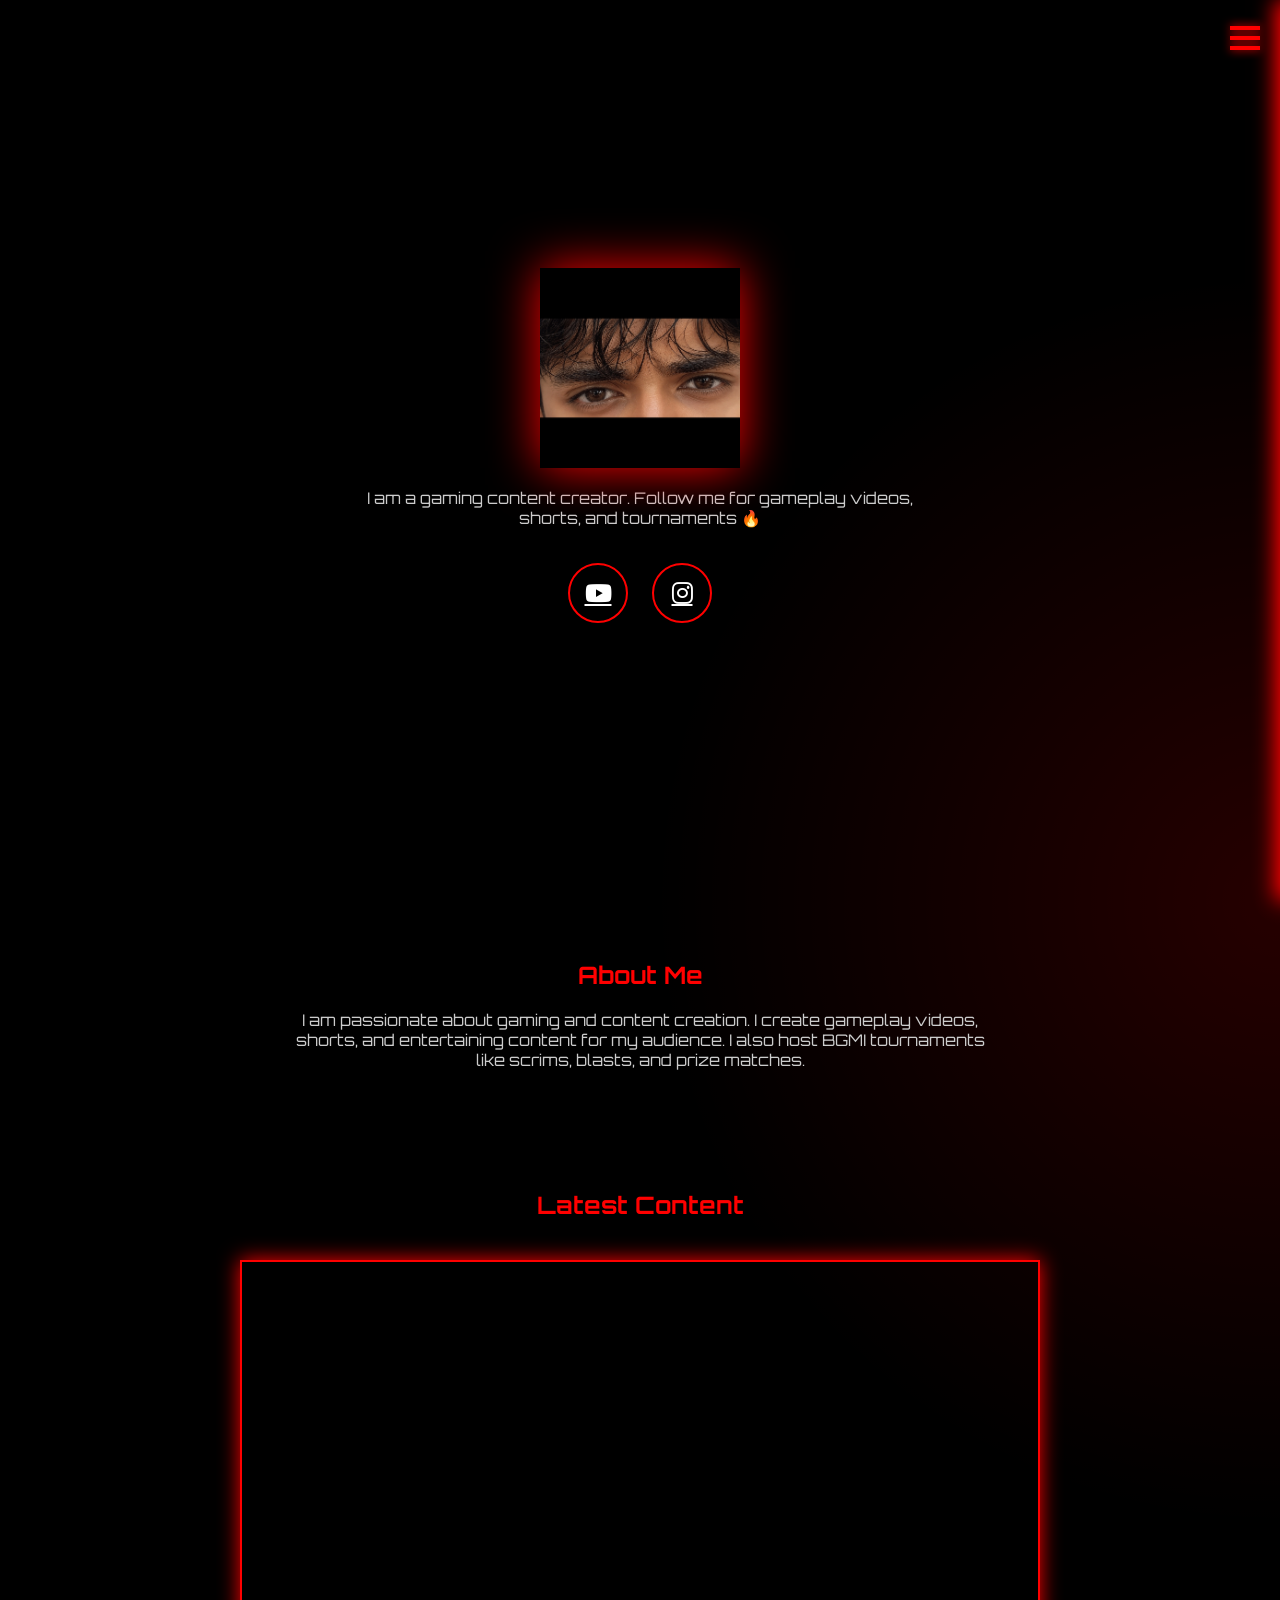
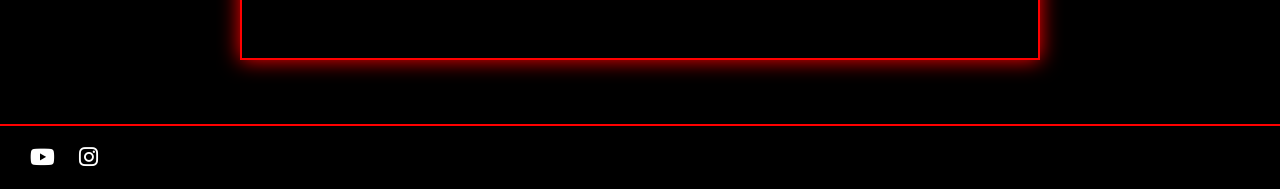
==== index.html @ f093c0de "Add files via upload" ====
<!DOCTYPE html>
<html lang="en">
<head>
<meta charset="UTF-8">
<meta name="viewport" content="width=device-width, initial-scale=1.0">
<title>GOD Yt</title>

<link href="https://fonts.googleapis.com/css2?family=Orbitron:wght@400;700&display=swap" rel="stylesheet">
<link rel="stylesheet" href="https://cdnjs.cloudflare.com/ajax/libs/font-awesome/6.5.0/css/all.min.css">

<style>
* {
    margin: 0;
    padding: 0;
    box-sizing: border-box;
    font-family: 'Orbitron', sans-serif;
}

body {
    background: black;
    color: white;
    overflow-x: hidden;
}

/* Animated background */
body::before {
    content: "";
    position: fixed;
    width: 200%;
    height: 200%;
    background: radial-gradient(circle, rgba(255,0,0,0.15), transparent 40%);
    animation: moveBg 10s linear infinite;
    z-index: -1;
}

@keyframes moveBg {
    0% { transform: translate(-10%, -10%); }
    50% { transform: translate(-20%, -15%); }
    100% { transform: translate(-10%, -10%); }
}

/* HAMBURGER */
.menu-btn {
    position: fixed;
    top: 20px;
    right: 20px;
    z-index: 1000;
    cursor: pointer;
}

.menu-btn span {
    display: block;
    width: 30px;
    height: 4px;
    background: red;
    margin: 6px 0;
    transition: 0.4s;
    box-shadow: 0 0 10px red;
}

.menu-btn.active span:nth-child(1) {
    transform: rotate(45deg) translate(5px, 5px);
}
.menu-btn.active span:nth-child(2) {
    opacity: 0;
}
.menu-btn.active span:nth-child(3) {
    transform: rotate(-45deg) translate(6px, -6px);
}

/* SIDE NAV */
.side-nav {
    position: fixed;
    top: 0;
    right: -250px;
    width: 250px;
    height: 100%;
    background: black;
    padding-top: 80px;
    transition: 0.4s;
    box-shadow: -5px 0 20px red;
    z-index: 999;
}

.side-nav.active {
    right: 0;
}

.side-nav a {
    display: block;
    padding: 15px;
    color: white;
    text-decoration: none;
    border-bottom: 1px solid #222;
}

.side-nav a:hover {
    background: red;
}

/* HERO */
.hero {
    height: 100vh;
    display: flex;
    flex-direction: column;
    justify-content: center;
    align-items: center;
    text-align: center;
}

.logo {
    width: 200px;
    margin-bottom: 20px;
    filter: drop-shadow(0 0 25px red);
    animation: float 3s ease-in-out infinite, glow 2s infinite alternate;
}

@keyframes float {
    50% { transform: translateY(-12px); }
}

@keyframes glow {
    from { filter: drop-shadow(0 0 10px red); }
    to { filter: drop-shadow(0 0 30px red); }
}

.hero p {
    color: #ccc;
    max-width: 600px;
}

/* SOCIAL */
.social {
    margin-top: 25px;
}

.icon-btn {
    display: inline-flex;
    width: 60px;
    height: 60px;
    border: 2px solid red;
    border-radius: 50%;
    align-items: center;
    justify-content: center;
    margin: 10px;
    color: white;
    font-size: 24px;
    transition: 0.3s;
}

.icon-btn:hover {
    background: red;
    transform: scale(1.1);
}

/* SECTIONS */
section {
    padding: 60px 20px;
    text-align: center;
    opacity: 0;
    transform: translateY(40px);
    transition: 0.8s;
}

section.show {
    opacity: 1;
    transform: translateY(0);
}

h2 {
    color: red;
    margin-bottom: 20px;
}

/* ABOUT */
.about p {
    max-width: 700px;
    margin: auto;
    color: #ccc;
}

/* VIDEOS */
iframe {
    width: 90%;
    max-width: 800px;
    height: 400px;
    margin-top: 20px;
    border: 2px solid red;
    box-shadow: 0 0 20px red;
}

/* FOOTER */
footer {
    background: #000;
    padding: 20px;
    border-top: 2px solid red;
}

footer i {
    margin: 0 10px;
    font-size: 22px;
}
</style>
</head>

<body>

<!-- MENU -->
<div class="menu-btn" id="menuBtn">
    <span></span>
    <span></span>
    <span></span>
</div>

<nav class="side-nav" id="sideNav">
    <a href="#">Home</a>
    <a href="#about">About</a>
    <a href="tournaments.html">Tournaments</a>
    <a href="#videos">Videos</a>
</nav>

<!-- HERO -->
<div class="hero">
    <img src="logo.jpg" class="logo" alt="Logo">

    <p>I am a gaming content creator. Follow me for gameplay videos, shorts, and tournaments 🔥</p>

    <div class="social">
        <a class="icon-btn" href="https://youtube.com/@rdngodyt?si=Uh4MbVxT6ECF4QM8" target="_blank">
            <i class="fab fa-youtube"></i>
        </a>

        <a class="icon-btn" href="https://www.instagram.com/godyt_is_livee?igsh=cmZtemRiNWl5NWNm" target="_blank">
            <i class="fab fa-instagram"></i>
        </a>
    </div>
</div>

<!-- ABOUT -->
<section class="about" id="about">
    <h2>About Me</h2>
    <p>
        I am passionate about gaming and content creation. I create gameplay videos,
        shorts, and entertaining content for my audience. I also host BGMI tournaments
        like scrims, blasts, and prize matches.
    </p>
</section>

<!-- VIDEOS -->
<section id="videos">
    <h2>Latest Content</h2>
    <iframe 
        src="https://www.youtube.com/embed?listType=user_uploads&list=rdngodyt"
        frameborder="0" 
        allowfullscreen>
    </iframe>
</section>

<!-- FOOTER -->
<footer>
    <i class="fab fa-youtube"></i>
    <i class="fab fa-instagram"></i>
</footer>

<script>
const menuBtn = document.getElementById("menuBtn");
const sideNav = document.getElementById("sideNav");

menuBtn.onclick = () => {
    menuBtn.classList.toggle("active");
    sideNav.classList.toggle("active");
};

// Close menu when clicking link
document.querySelectorAll(".side-nav a").forEach(link => {
    link.onclick = () => {
        sideNav.classList.remove("active");
        menuBtn.classList.remove("active");
    };
});

// Scroll animation
const sections = document.querySelectorAll("section");

window.addEventListener("scroll", () => {
    sections.forEach(sec => {
        if (sec.getBoundingClientRect().top < window.innerHeight - 100) {
            sec.classList.add("show");
        }
    });
});
</script>

</body>
</html>
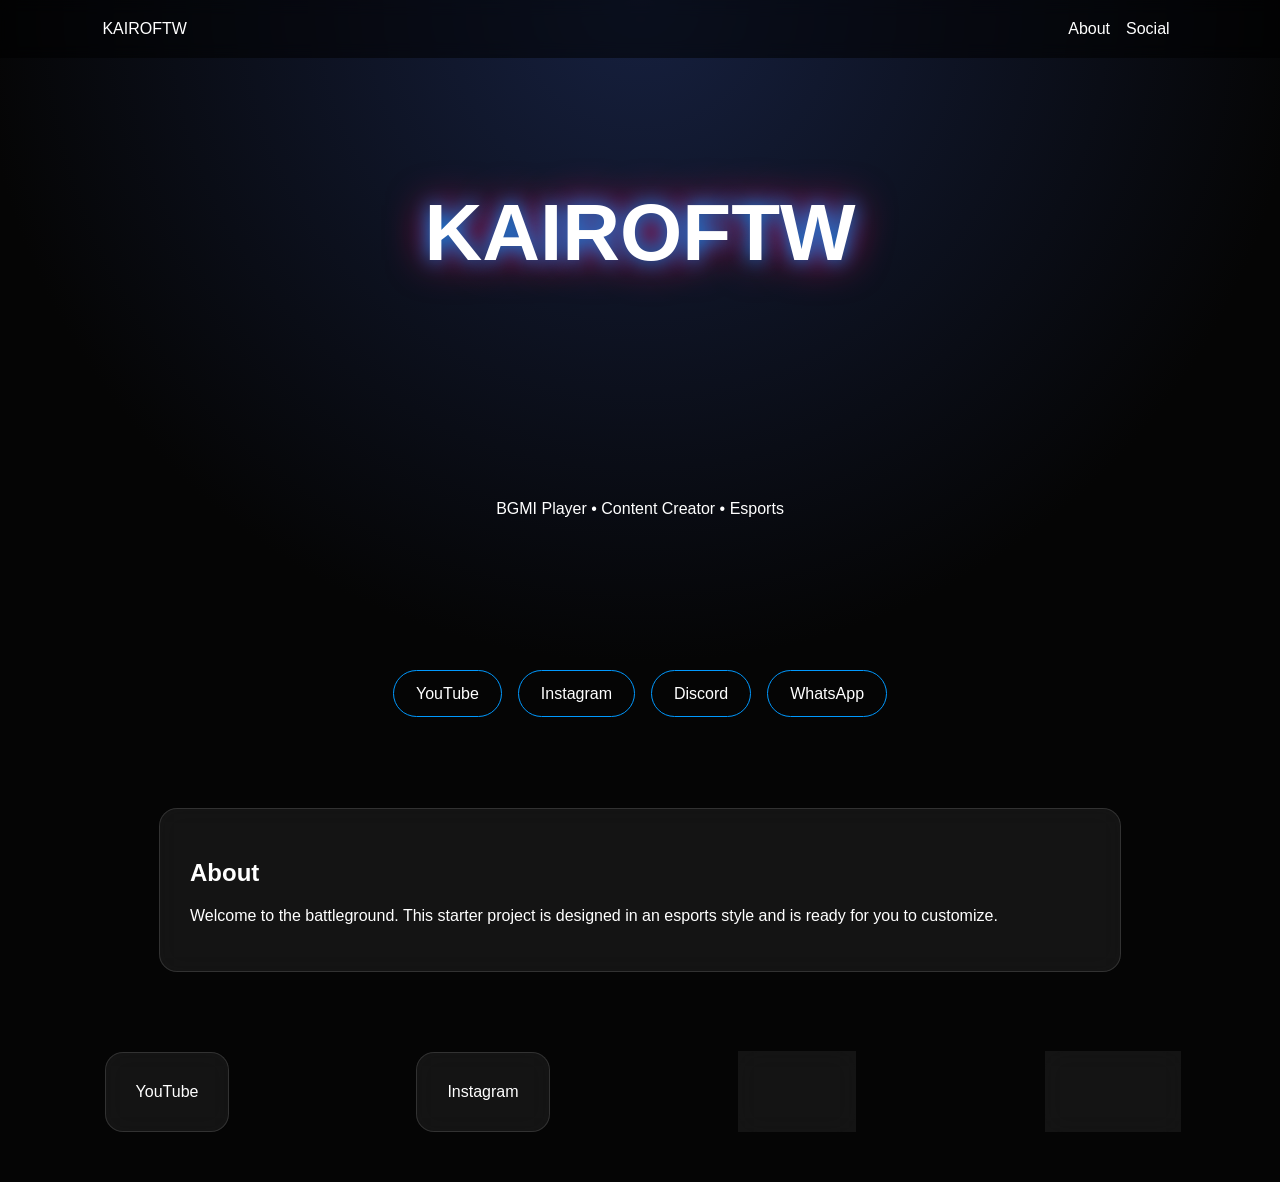
==== commit 2d10053d: "Update index.html" ====
--- a/index.html
+++ b/index.html
@@ -1,295 +1,14 @@
-<!DOCTYPE html>
-<html lang="en">
-<head>
-<meta charset="UTF-8">
-<meta name="viewport" content="width=device-width, initial-scale=1.0">
-<title>GOD Yt</title>
-
-<link href="https://fonts.googleapis.com/css2?family=Orbitron:wght@400;700&display=swap" rel="stylesheet">
-<link rel="stylesheet" href="https://cdnjs.cloudflare.com/ajax/libs/font-awesome/6.5.0/css/all.min.css">
-
-<style>
-* {
-    margin: 0;
-    padding: 0;
-    box-sizing: border-box;
-    font-family: 'Orbitron', sans-serif;
-}
-
-body {
-    background: black;
-    color: white;
-    overflow-x: hidden;
-}
-
-/* Animated background */
-body::before {
-    content: "";
-    position: fixed;
-    width: 200%;
-    height: 200%;
-    background: radial-gradient(circle, rgba(255,0,0,0.15), transparent 40%);
-    animation: moveBg 10s linear infinite;
-    z-index: -1;
-}
-
-@keyframes moveBg {
-    0% { transform: translate(-10%, -10%); }
-    50% { transform: translate(-20%, -15%); }
-    100% { transform: translate(-10%, -10%); }
-}
-
-/* HAMBURGER */
-.menu-btn {
-    position: fixed;
-    top: 20px;
-    right: 20px;
-    z-index: 1000;
-    cursor: pointer;
-}
-
-.menu-btn span {
-    display: block;
-    width: 30px;
-    height: 4px;
-    background: red;
-    margin: 6px 0;
-    transition: 0.4s;
-    box-shadow: 0 0 10px red;
-}
-
-.menu-btn.active span:nth-child(1) {
-    transform: rotate(45deg) translate(5px, 5px);
-}
-.menu-btn.active span:nth-child(2) {
-    opacity: 0;
-}
-.menu-btn.active span:nth-child(3) {
-    transform: rotate(-45deg) translate(6px, -6px);
-}
-
-/* SIDE NAV */
-.side-nav {
-    position: fixed;
-    top: 0;
-    right: -250px;
-    width: 250px;
-    height: 100%;
-    background: black;
-    padding-top: 80px;
-    transition: 0.4s;
-    box-shadow: -5px 0 20px red;
-    z-index: 999;
-}
-
-.side-nav.active {
-    right: 0;
-}
-
-.side-nav a {
-    display: block;
-    padding: 15px;
-    color: white;
-    text-decoration: none;
-    border-bottom: 1px solid #222;
-}
-
-.side-nav a:hover {
-    background: red;
-}
-
-/* HERO */
-.hero {
-    height: 100vh;
-    display: flex;
-    flex-direction: column;
-    justify-content: center;
-    align-items: center;
-    text-align: center;
-}
-
-.logo {
-    width: 200px;
-    margin-bottom: 20px;
-    filter: drop-shadow(0 0 25px red);
-    animation: float 3s ease-in-out infinite, glow 2s infinite alternate;
-}
-
-@keyframes float {
-    50% { transform: translateY(-12px); }
-}
-
-@keyframes glow {
-    from { filter: drop-shadow(0 0 10px red); }
-    to { filter: drop-shadow(0 0 30px red); }
-}
-
-.hero p {
-    color: #ccc;
-    max-width: 600px;
-}
-
-/* SOCIAL */
-.social {
-    margin-top: 25px;
-}
-
-.icon-btn {
-    display: inline-flex;
-    width: 60px;
-    height: 60px;
-    border: 2px solid red;
-    border-radius: 50%;
-    align-items: center;
-    justify-content: center;
-    margin: 10px;
-    color: white;
-    font-size: 24px;
-    transition: 0.3s;
-}
-
-.icon-btn:hover {
-    background: red;
-    transform: scale(1.1);
-}
-
-/* SECTIONS */
-section {
-    padding: 60px 20px;
-    text-align: center;
-    opacity: 0;
-    transform: translateY(40px);
-    transition: 0.8s;
-}
-
-section.show {
-    opacity: 1;
-    transform: translateY(0);
-}
-
-h2 {
-    color: red;
-    margin-bottom: 20px;
-}
-
-/* ABOUT */
-.about p {
-    max-width: 700px;
-    margin: auto;
-    color: #ccc;
-}
-
-/* VIDEOS */
-iframe {
-    width: 90%;
-    max-width: 800px;
-    height: 400px;
-    margin-top: 20px;
-    border: 2px solid red;
-    box-shadow: 0 0 20px red;
-}
-
-/* FOOTER */
-footer {
-    background: #000;
-    padding: 20px;
-    border-top: 2px solid red;
-}
-
-footer i {
-    margin: 0 10px;
-    font-size: 22px;
-}
-</style>
-</head>
-
+<!DOCTYPE html><html><head><meta charset='utf-8'><meta name='viewport' content='width=device-width,initial-scale=1'>
+<title>KairoFTW Esports</title><link rel='stylesheet' href='style.css'></head>
 <body>
-
-<!-- MENU -->
-<div class="menu-btn" id="menuBtn">
-    <span></span>
-    <span></span>
-    <span></span>
-</div>
-
-<nav class="side-nav" id="sideNav">
-    <a href="#">Home</a>
-    <a href="#about">About</a>
-    <a href="tournaments.html">Tournaments</a>
-    <a href="#videos">Videos</a>
-</nav>
-
-<!-- HERO -->
-<div class="hero">
-    <img src="logo.jpg" class="logo" alt="Logo">
-
-    <p>I am a gaming content creator. Follow me for gameplay videos, shorts, and tournaments 🔥</p>
-
-    <div class="social">
-        <a class="icon-btn" href="https://youtube.com/@rdngodyt?si=Uh4MbVxT6ECF4QM8" target="_blank">
-            <i class="fab fa-youtube"></i>
-        </a>
-
-        <a class="icon-btn" href="https://www.instagram.com/godyt_is_livee?igsh=cmZtemRiNWl5NWNm" target="_blank">
-            <i class="fab fa-instagram"></i>
-        </a>
-    </div>
-</div>
-
-<!-- ABOUT -->
-<section class="about" id="about">
-    <h2>About Me</h2>
-    <p>
-        I am passionate about gaming and content creation. I create gameplay videos,
-        shorts, and entertaining content for my audience. I also host BGMI tournaments
-        like scrims, blasts, and prize matches.
-    </p>
+<div class='bg'></div>
+<nav><div class='logo'>KAIROFTW</div><div><a href='#about'>About</a><a href='#social'>Social</a></div></nav>
+<header class='hero'>
+<h1>KAIROFTW</h1><p>BGMI Player • Content Creator • Esports</p>
+<div class='buttons'><a>YouTube</a><a>Instagram</a><a>Discord</a><a>WhatsApp</a></div>
+</header>
+<section id='about' class='card'><h2>About</h2><p>Welcome to the battleground. This starter project is designed in an esports style and is ready for you to customize.</p></section>
+<section id='social' class='grid'>
+<div class='card'>YouTube</div><div class='card'>Instagram</div><div class='card'>Discord</div><div class='card'>WhatsApp</div>
 </section>
-
-<!-- VIDEOS -->
-<section id="videos">
-    <h2>Latest Content</h2>
-    <iframe 
-        src="https://www.youtube.com/embed?listType=user_uploads&list=rdngodyt"
-        frameborder="0" 
-        allowfullscreen>
-    </iframe>
-</section>
-
-<!-- FOOTER -->
-<footer>
-    <i class="fab fa-youtube"></i>
-    <i class="fab fa-instagram"></i>
-</footer>
-
-<script>
-const menuBtn = document.getElementById("menuBtn");
-const sideNav = document.getElementById("sideNav");
-
-menuBtn.onclick = () => {
-    menuBtn.classList.toggle("active");
-    sideNav.classList.toggle("active");
-};
-
-// Close menu when clicking link
-document.querySelectorAll(".side-nav a").forEach(link => {
-    link.onclick = () => {
-        sideNav.classList.remove("active");
-        menuBtn.classList.remove("active");
-    };
-});
-
-// Scroll animation
-const sections = document.querySelectorAll("section");
-
-window.addEventListener("scroll", () => {
-    sections.forEach(sec => {
-        if (sec.getBoundingClientRect().top < window.innerHeight - 100) {
-            sec.classList.add("show");
-        }
-    });
-});
-</script>
-
-</body>
-</html>
+<script src='script.js'></script></body></html>
--- a/style.css
+++ b/style.css
@@ -0,0 +1,9 @@
+body{margin:0;font-family:Arial;background:#050505;color:#fff}
+.bg{position:fixed;inset:0;background:radial-gradient(circle at top,#16203f,#050505 60%);z-index:-1}
+nav{display:flex;justify-content:space-between;padding:20px 8%;background:#0008;backdrop-filter:blur(8px)}
+a{color:#fff;text-decoration:none;margin:0 8px}
+.hero{height:80vh;display:grid;place-items:center;text-align:center}
+h1{font-size:5rem;text-shadow:0 0 20px #09f,0 0 40px #f06}
+.buttons a{padding:14px 22px;border:1px solid #09f;border-radius:40px}
+.card{margin:30px auto;max-width:900px;background:#ffffff10;padding:30px;border:1px solid #ffffff20;border-radius:18px;backdrop-filter:blur(12px)}
+.grid{display:grid;grid-template-columns:repeat(auto-fit,minmax(180px,1fr));gap:20px;padding:20px}
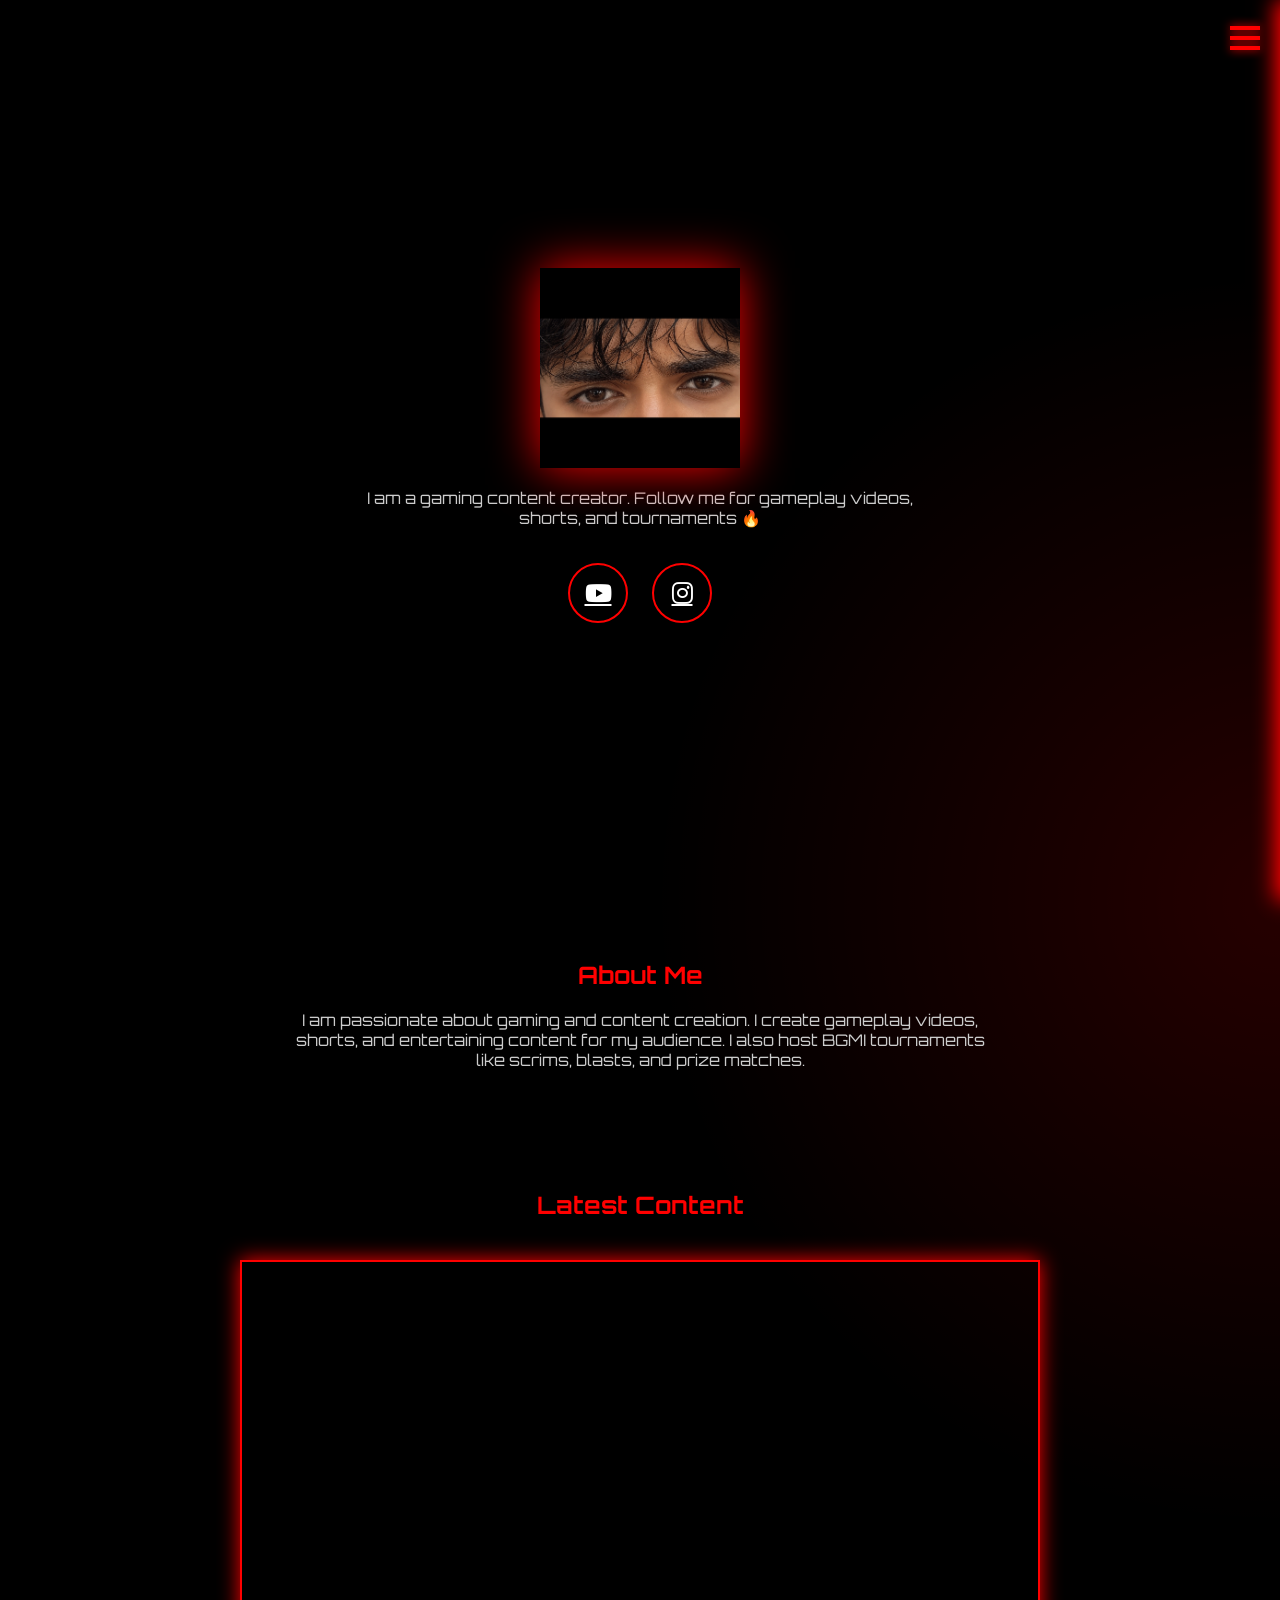
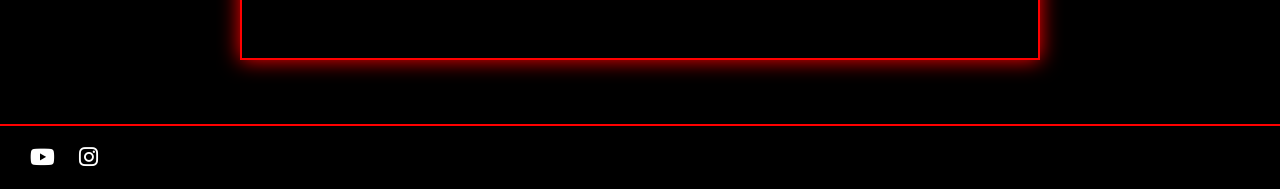
==== commit 30b33a1e: "Update index.html" ====
--- a/index.html
+++ b/index.html
@@ -1,14 +1,295 @@
-<!DOCTYPE html><html><head><meta charset='utf-8'><meta name='viewport' content='width=device-width,initial-scale=1'>
-<title>KairoFTW Esports</title><link rel='stylesheet' href='style.css'></head>
+<!DOCTYPE html>
+<html lang="en">
+<head>
+<meta charset="UTF-8">
+<meta name="viewport" content="width=device-width, initial-scale=1.0">
+<title>GOD Yt</title>
+
+<link href="https://fonts.googleapis.com/css2?family=Orbitron:wght@400;700&display=swap" rel="stylesheet">
+<link rel="stylesheet" href="https://cdnjs.cloudflare.com/ajax/libs/font-awesome/6.5.0/css/all.min.css">
+
+<style>
+* {
+    margin: 0;
+    padding: 0;
+    box-sizing: border-box;
+    font-family: 'Orbitron', sans-serif;
+}
+
+body {
+    background: black;
+    color: white;
+    overflow-x: hidden;
+}
+
+/* Animated background */
+body::before {
+    content: "";
+    position: fixed;
+    width: 200%;
+    height: 200%;
+    background: radial-gradient(circle, rgba(255,0,0,0.15), transparent 40%);
+    animation: moveBg 10s linear infinite;
+    z-index: -1;
+}
+
+@keyframes moveBg {
+    0% { transform: translate(-10%, -10%); }
+    50% { transform: translate(-20%, -15%); }
+    100% { transform: translate(-10%, -10%); }
+}
+
+/* HAMBURGER */
+.menu-btn {
+    position: fixed;
+    top: 20px;
+    right: 20px;
+    z-index: 1000;
+    cursor: pointer;
+}
+
+.menu-btn span {
+    display: block;
+    width: 30px;
+    height: 4px;
+    background: red;
+    margin: 6px 0;
+    transition: 0.4s;
+    box-shadow: 0 0 10px red;
+}
+
+.menu-btn.active span:nth-child(1) {
+    transform: rotate(45deg) translate(5px, 5px);
+}
+.menu-btn.active span:nth-child(2) {
+    opacity: 0;
+}
+.menu-btn.active span:nth-child(3) {
+    transform: rotate(-45deg) translate(6px, -6px);
+}
+
+/* SIDE NAV */
+.side-nav {
+    position: fixed;
+    top: 0;
+    right: -250px;
+    width: 250px;
+    height: 100%;
+    background: black;
+    padding-top: 80px;
+    transition: 0.4s;
+    box-shadow: -5px 0 20px red;
+    z-index: 999;
+}
+
+.side-nav.active {
+    right: 0;
+}
+
+.side-nav a {
+    display: block;
+    padding: 15px;
+    color: white;
+    text-decoration: none;
+    border-bottom: 1px solid #222;
+}
+
+.side-nav a:hover {
+    background: red;
+}
+
+/* HERO */
+.hero {
+    height: 100vh;
+    display: flex;
+    flex-direction: column;
+    justify-content: center;
+    align-items: center;
+    text-align: center;
+}
+
+.logo {
+    width: 200px;
+    margin-bottom: 20px;
+    filter: drop-shadow(0 0 25px red);
+    animation: float 3s ease-in-out infinite, glow 2s infinite alternate;
+}
+
+@keyframes float {
+    50% { transform: translateY(-12px); }
+}
+
+@keyframes glow {
+    from { filter: drop-shadow(0 0 10px red); }
+    to { filter: drop-shadow(0 0 30px red); }
+}
+
+.hero p {
+    color: #ccc;
+    max-width: 600px;
+}
+
+/* SOCIAL */
+.social {
+    margin-top: 25px;
+}
+
+.icon-btn {
+    display: inline-flex;
+    width: 60px;
+    height: 60px;
+    border: 2px solid red;
+    border-radius: 50%;
+    align-items: center;
+    justify-content: center;
+    margin: 10px;
+    color: white;
+    font-size: 24px;
+    transition: 0.3s;
+}
+
+.icon-btn:hover {
+    background: red;
+    transform: scale(1.1);
+}
+
+/* SECTIONS */
+section {
+    padding: 60px 20px;
+    text-align: center;
+    opacity: 0;
+    transform: translateY(40px);
+    transition: 0.8s;
+}
+
+section.show {
+    opacity: 1;
+    transform: translateY(0);
+}
+
+h2 {
+    color: red;
+    margin-bottom: 20px;
+}
+
+/* ABOUT */
+.about p {
+    max-width: 700px;
+    margin: auto;
+    color: #ccc;
+}
+
+/* VIDEOS */
+iframe {
+    width: 90%;
+    max-width: 800px;
+    height: 400px;
+    margin-top: 20px;
+    border: 2px solid red;
+    box-shadow: 0 0 20px red;
+}
+
+/* FOOTER */
+footer {
+    background: #000;
+    padding: 20px;
+    border-top: 2px solid red;
+}
+
+footer i {
+    margin: 0 10px;
+    font-size: 22px;
+}
+</style>
+</head>
+
 <body>
-<div class='bg'></div>
-<nav><div class='logo'>KAIROFTW</div><div><a href='#about'>About</a><a href='#social'>Social</a></div></nav>
-<header class='hero'>
-<h1>KAIROFTW</h1><p>BGMI Player • Content Creator • Esports</p>
-<div class='buttons'><a>YouTube</a><a>Instagram</a><a>Discord</a><a>WhatsApp</a></div>
-</header>
-<section id='about' class='card'><h2>About</h2><p>Welcome to the battleground. This starter project is designed in an esports style and is ready for you to customize.</p></section>
-<section id='social' class='grid'>
-<div class='card'>YouTube</div><div class='card'>Instagram</div><div class='card'>Discord</div><div class='card'>WhatsApp</div>
+
+<!-- MENU -->
+<div class="menu-btn" id="menuBtn">
+    <span></span>
+    <span></span>
+    <span></span>
+</div>
+
+<nav class="side-nav" id="sideNav">
+    <a href="#">Home</a>
+    <a href="#about">About</a>
+    <a href="tournaments.html">Tournaments</a>
+    <a href="#videos">Videos</a>
+</nav>
+
+<!-- HERO -->
+<div class="hero">
+    <img src="logo.jpg" class="logo" alt="Logo">
+
+    <p>I am a gaming content creator. Follow me for gameplay videos, shorts, and tournaments 🔥</p>
+
+    <div class="social">
+        <a class="icon-btn" href="https://youtube.com/@rdngodyt?si=Uh4MbVxT6ECF4QM8" target="_blank">
+            <i class="fab fa-youtube"></i>
+        </a>
+
+        <a class="icon-btn" href="https://www.instagram.com/godyt_is_livee?igsh=cmZtemRiNWl5NWNm" target="_blank">
+            <i class="fab fa-instagram"></i>
+        </a>
+    </div>
+</div>
+
+<!-- ABOUT -->
+<section class="about" id="about">
+    <h2>About Me</h2>
+    <p>
+        I am passionate about gaming and content creation. I create gameplay videos,
+        shorts, and entertaining content for my audience. I also host BGMI tournaments
+        like scrims, blasts, and prize matches.
+    </p>
 </section>
-<script src='script.js'></script></body></html>
+
+<!-- VIDEOS -->
+<section id="videos">
+    <h2>Latest Content</h2>
+    <iframe 
+        src="https://www.youtube.com/embed?listType=user_uploads&list=rdngodyt"
+        frameborder="0" 
+        allowfullscreen>
+    </iframe>
+</section>
+
+<!-- FOOTER -->
+<footer>
+    <i class="fab fa-youtube"></i>
+    <i class="fab fa-instagram"></i>
+</footer>
+
+<script>
+const menuBtn = document.getElementById("menuBtn");
+const sideNav = document.getElementById("sideNav");
+
+menuBtn.onclick = () => {
+    menuBtn.classList.toggle("active");
+    sideNav.classList.toggle("active");
+};
+
+// Close menu when clicking link
+document.querySelectorAll(".side-nav a").forEach(link => {
+    link.onclick = () => {
+        sideNav.classList.remove("active");
+        menuBtn.classList.remove("active");
+    };
+});
+
+// Scroll animation
+const sections = document.querySelectorAll("section");
+
+window.addEventListener("scroll", () => {
+    sections.forEach(sec => {
+        if (sec.getBoundingClientRect().top < window.innerHeight - 100) {
+            sec.classList.add("show");
+        }
+    });
+});
+</script>
+
+</body>
+</html>
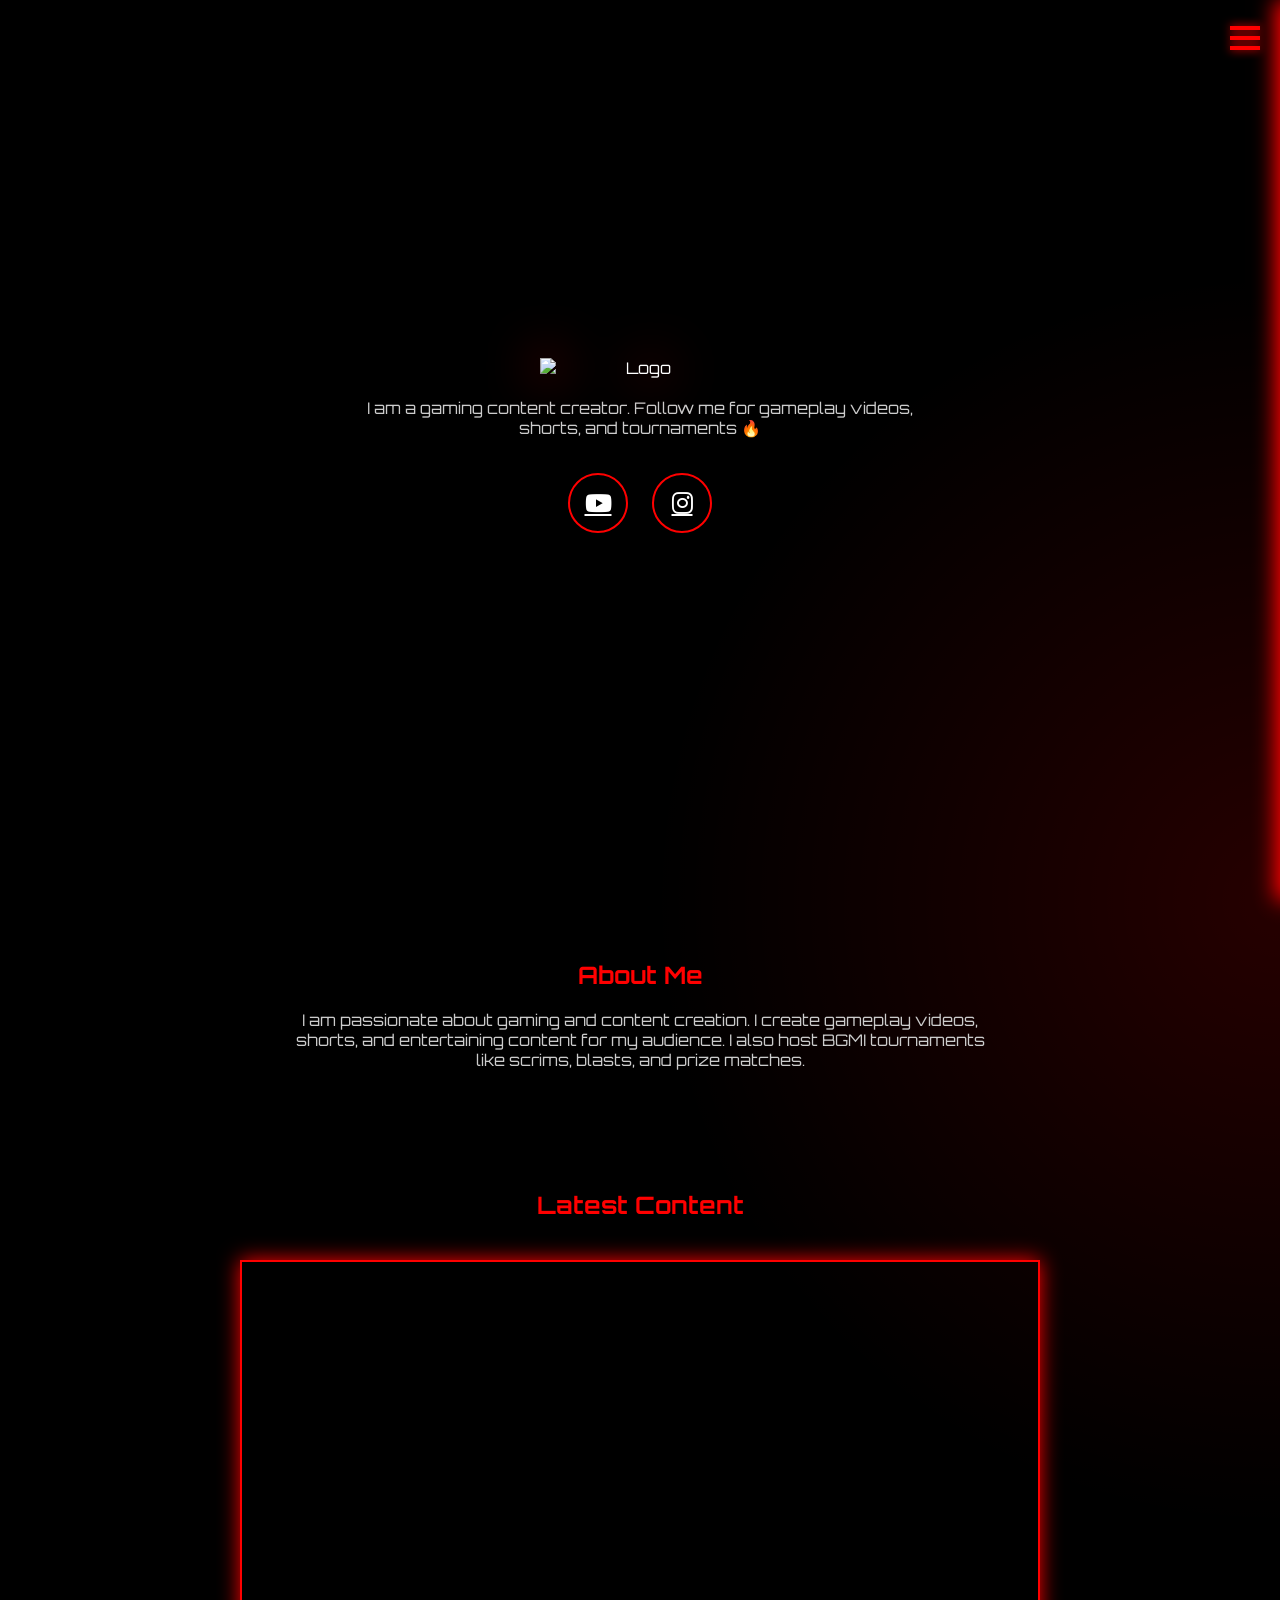
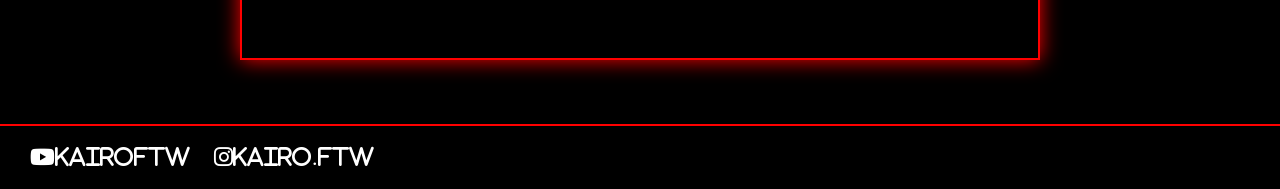
==== commit cb659a30: "Update index.html" ====
--- a/index.html
+++ b/index.html
@@ -226,7 +226,7 @@
     <p>I am a gaming content creator. Follow me for gameplay videos, shorts, and tournaments 🔥</p>
 
     <div class="social">
-        <a class="icon-btn" href="https://youtube.com/@rdngodyt?si=Uh4MbVxT6ECF4QM8" target="_blank">
+        <a class="icon-btn" href="https://youtube.com/@kairoftw?si=6zq3mDofHkR5V3KF" target="_blank">
             <i class="fab fa-youtube"></i>
         </a>
 
@@ -258,8 +258,8 @@
 
 <!-- FOOTER -->
 <footer>
-    <i class="fab fa-youtube"></i>
-    <i class="fab fa-instagram"></i>
+    <i class="fab fa-youtube">KairoFTW</i>
+    <i class="fab fa-instagram">kairo.ftw</i>
 </footer>
 
 <script>
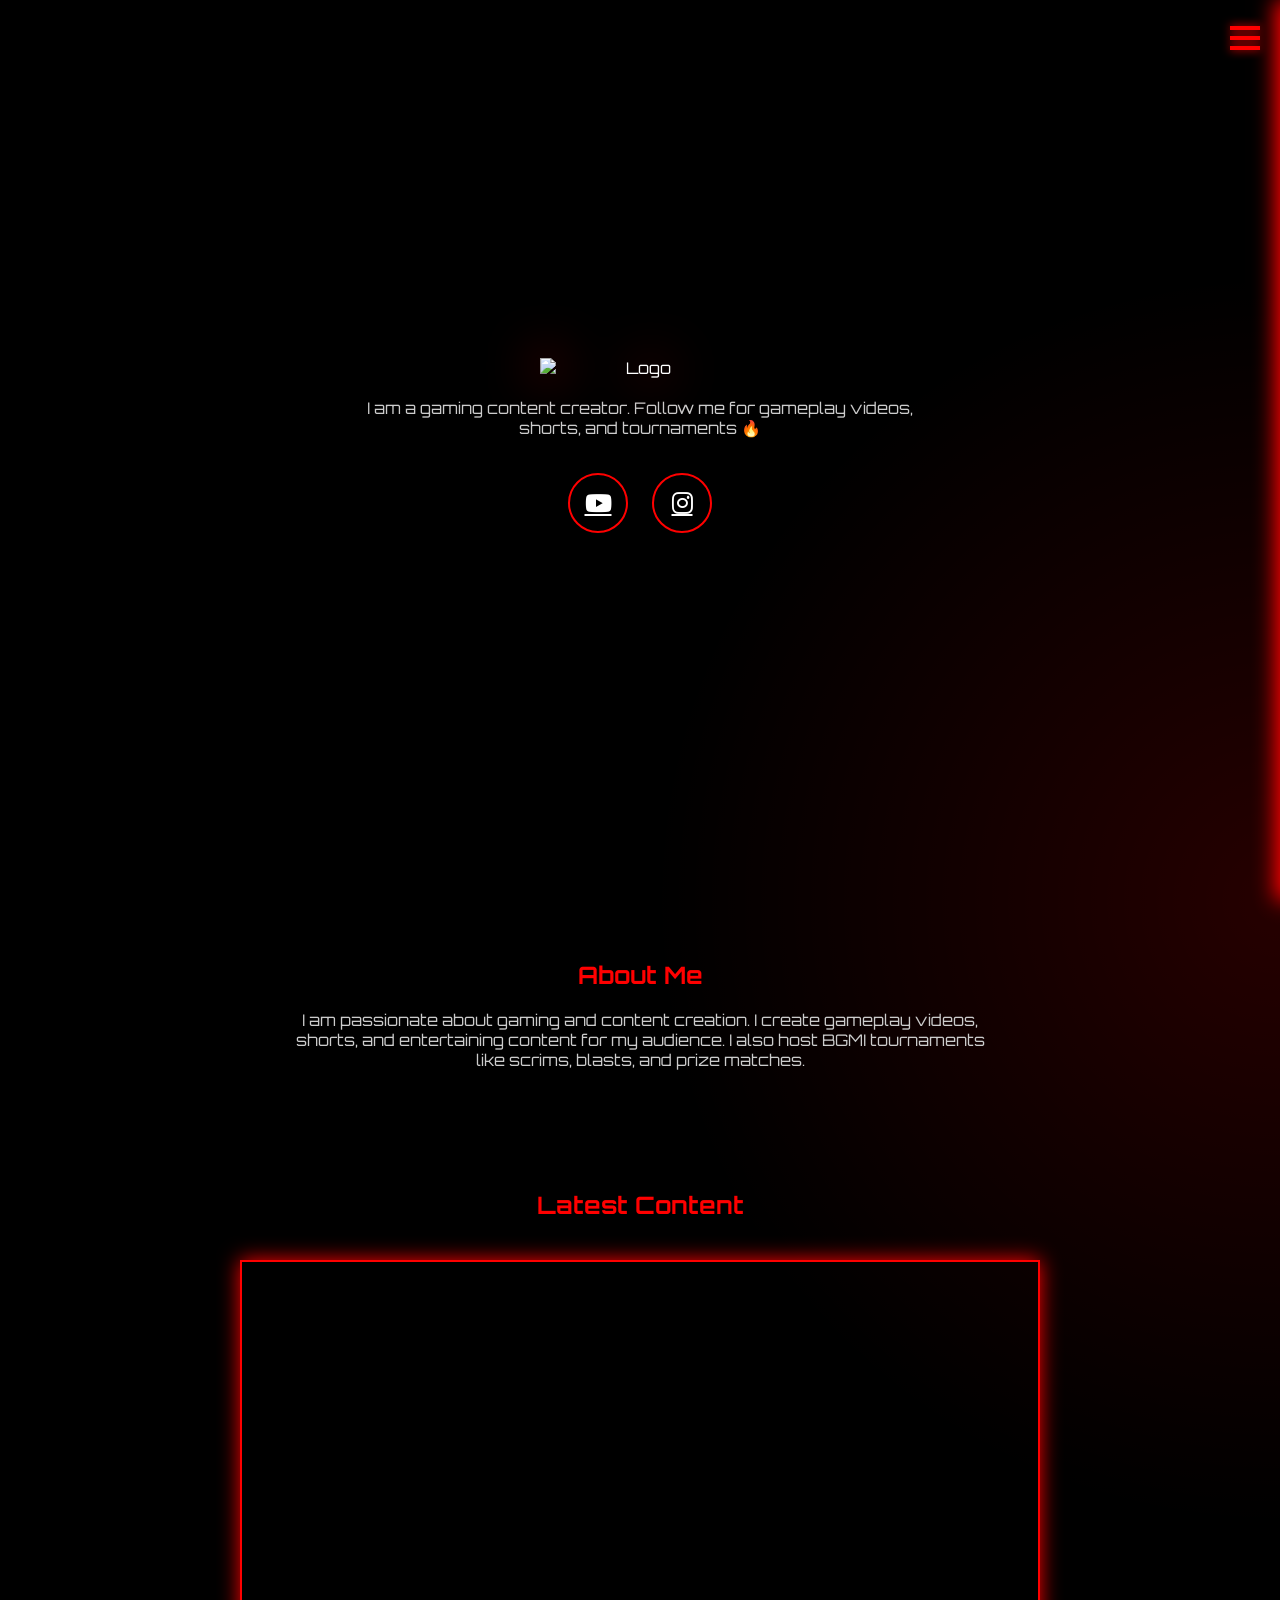
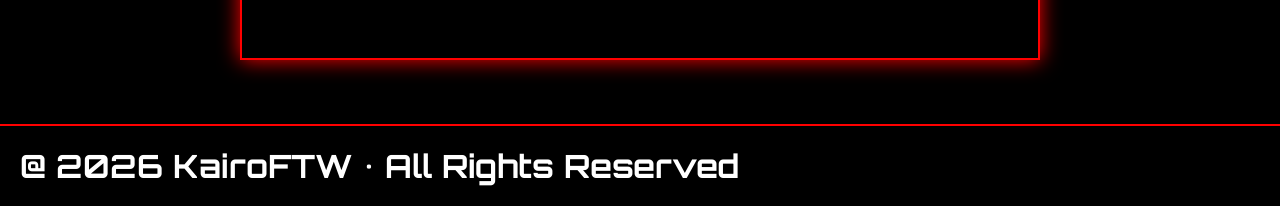
==== commit 343a26ca: "Update index.html" ====
--- a/index.html
+++ b/index.html
@@ -258,8 +258,7 @@
 
 <!-- FOOTER -->
 <footer>
-    <i class="fab fa-youtube">KairoFTW</i>
-    <i class="fab fa-instagram">kairo.ftw</i>
+    <h1>@ 2026 KairoFTW • All Rights Reserved </h1>
 </footer>
 
 <script>
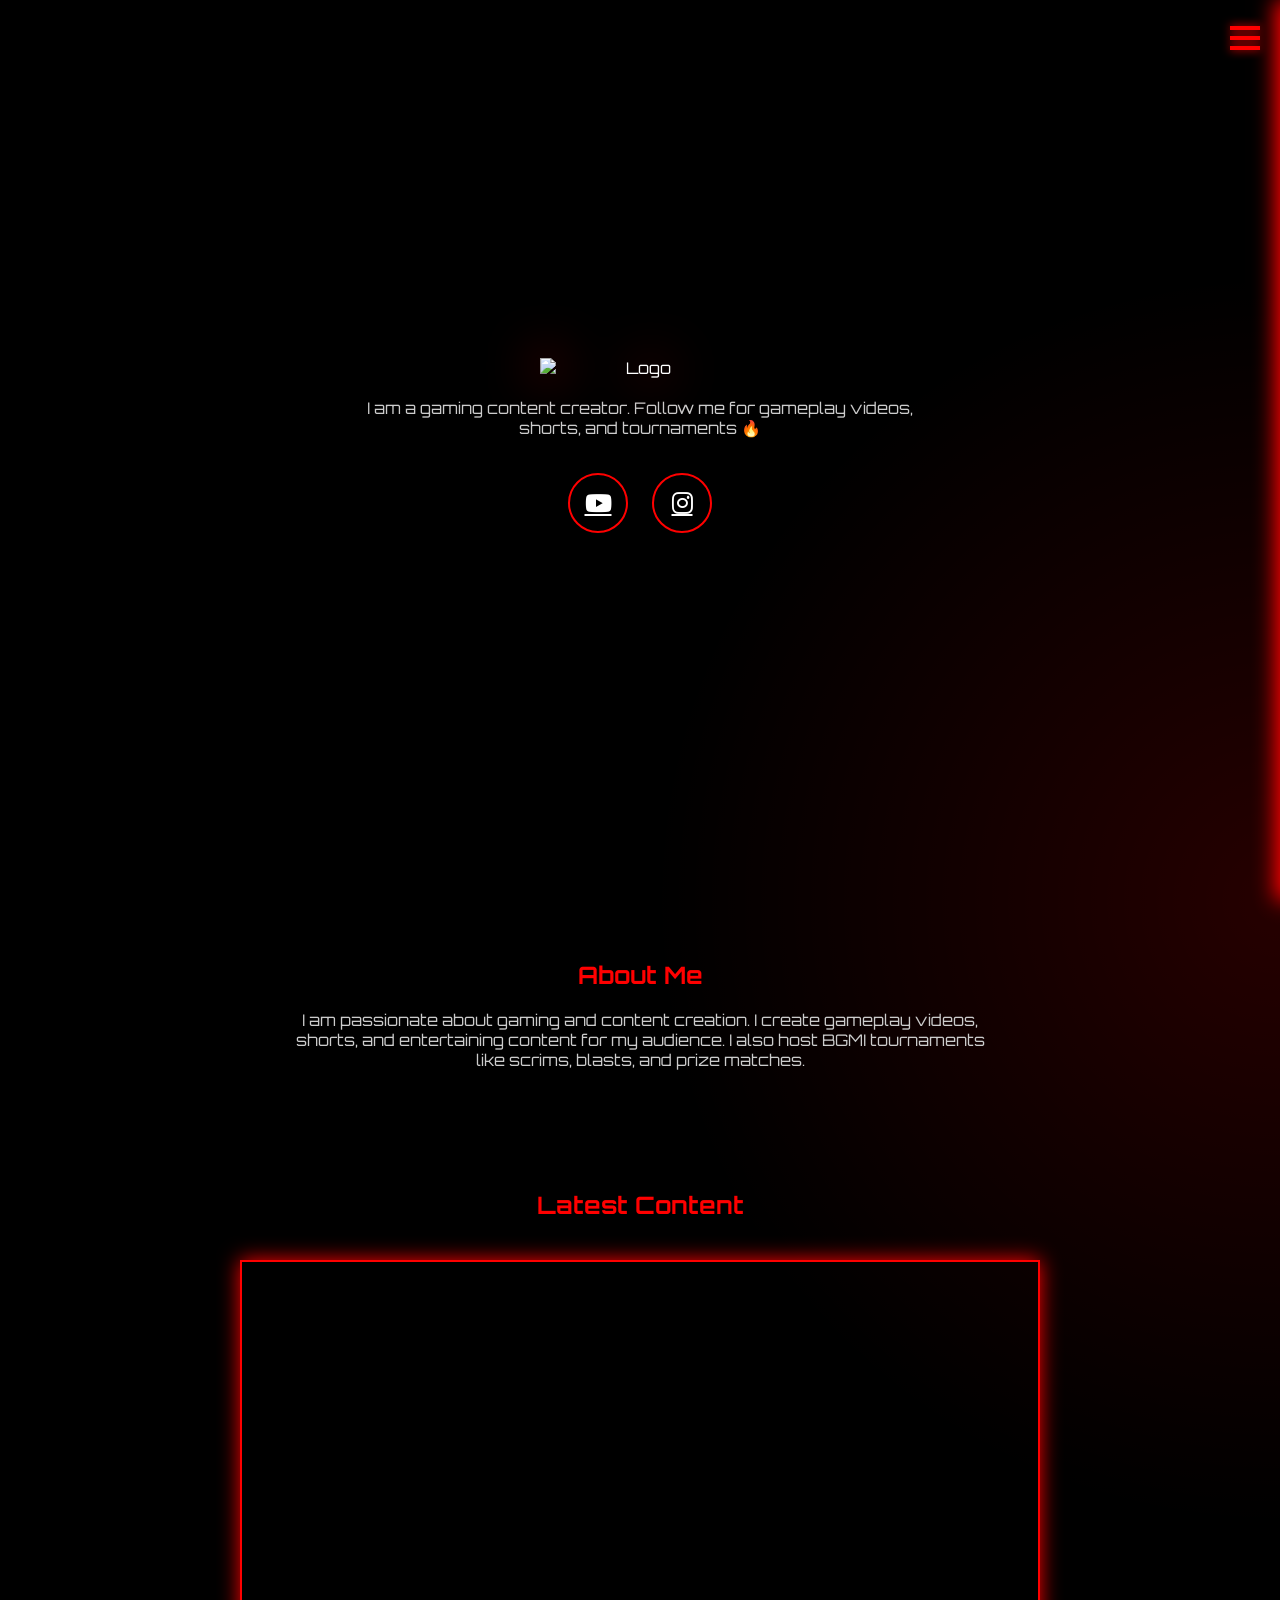
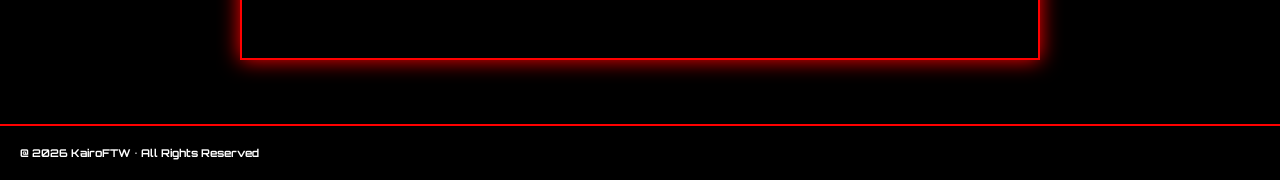
==== commit fb807711: "Update index.html" ====
--- a/index.html
+++ b/index.html
@@ -258,7 +258,7 @@
 
 <!-- FOOTER -->
 <footer>
-    <h1>@ 2026 KairoFTW • All Rights Reserved </h1>
+    <h6>@ 2026 KairoFTW • All Rights Reserved </h6>
 </footer>
 
 <script>
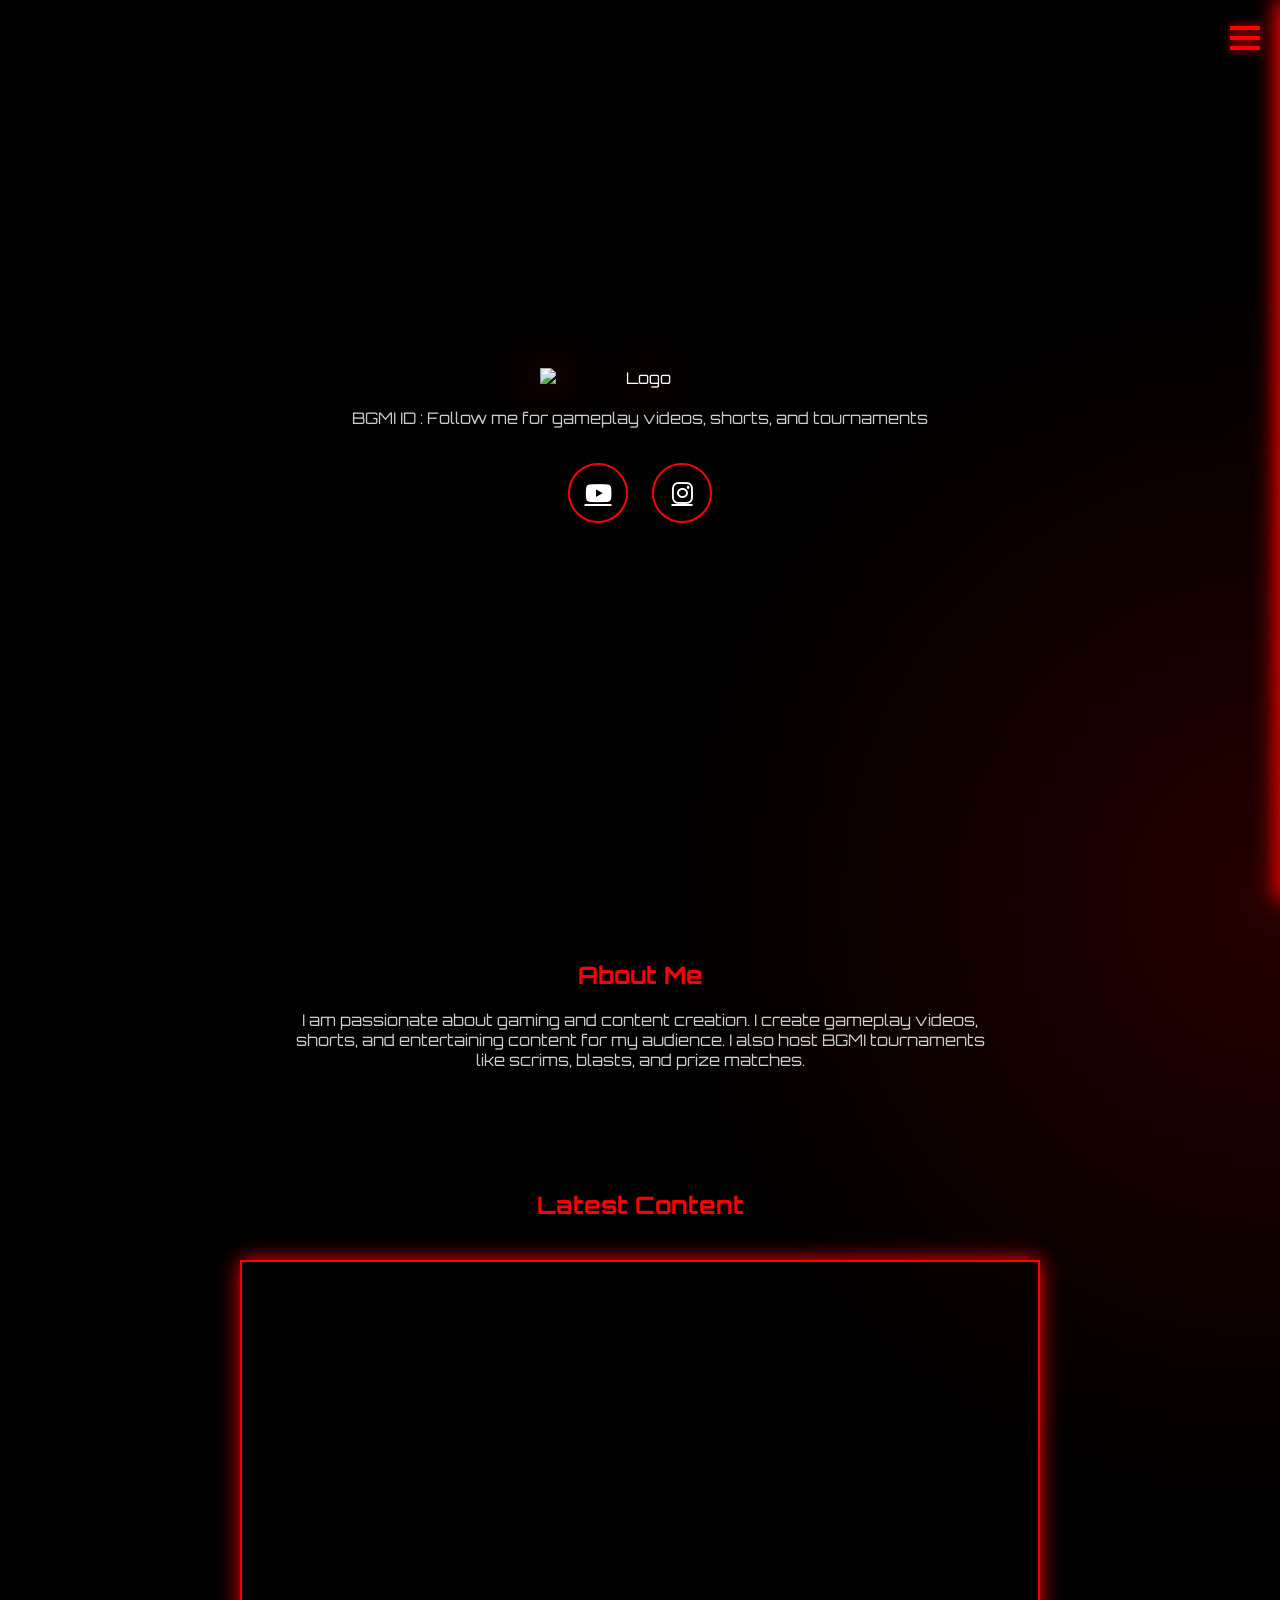
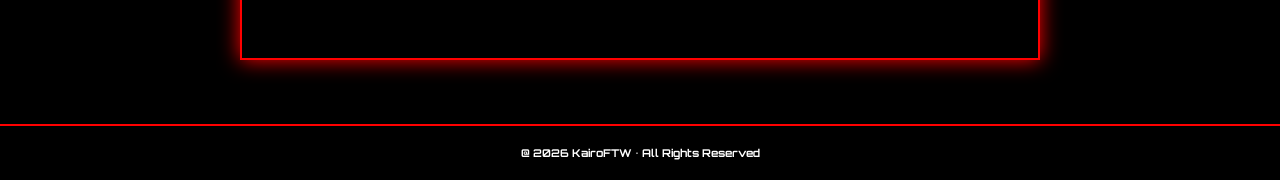
==== commit 1fcb9007: "Update index.html" ====
--- a/index.html
+++ b/index.html
@@ -3,7 +3,7 @@
 <head>
 <meta charset="UTF-8">
 <meta name="viewport" content="width=device-width, initial-scale=1.0">
-<title>GOD Yt</title>
+<title>KairoFTW</title>
 
 <link href="https://fonts.googleapis.com/css2?family=Orbitron:wght@400;700&display=swap" rel="stylesheet">
 <link rel="stylesheet" href="https://cdnjs.cloudflare.com/ajax/libs/font-awesome/6.5.0/css/all.min.css">
@@ -194,6 +194,7 @@
     background: #000;
     padding: 20px;
     border-top: 2px solid red;
+    text-align: center;
 }
 
 footer i {
@@ -223,7 +224,8 @@
 <div class="hero">
     <img src="logo.jpg" class="logo" alt="Logo">
 
-    <p>I am a gaming content creator. Follow me for gameplay videos, shorts, and tournaments 🔥</p>
+    <p>BGMI ID : 
+    Follow me for gameplay videos, shorts, and tournaments </p>
 
     <div class="social">
         <a class="icon-btn" href="https://youtube.com/@kairoftw?si=6zq3mDofHkR5V3KF" target="_blank">
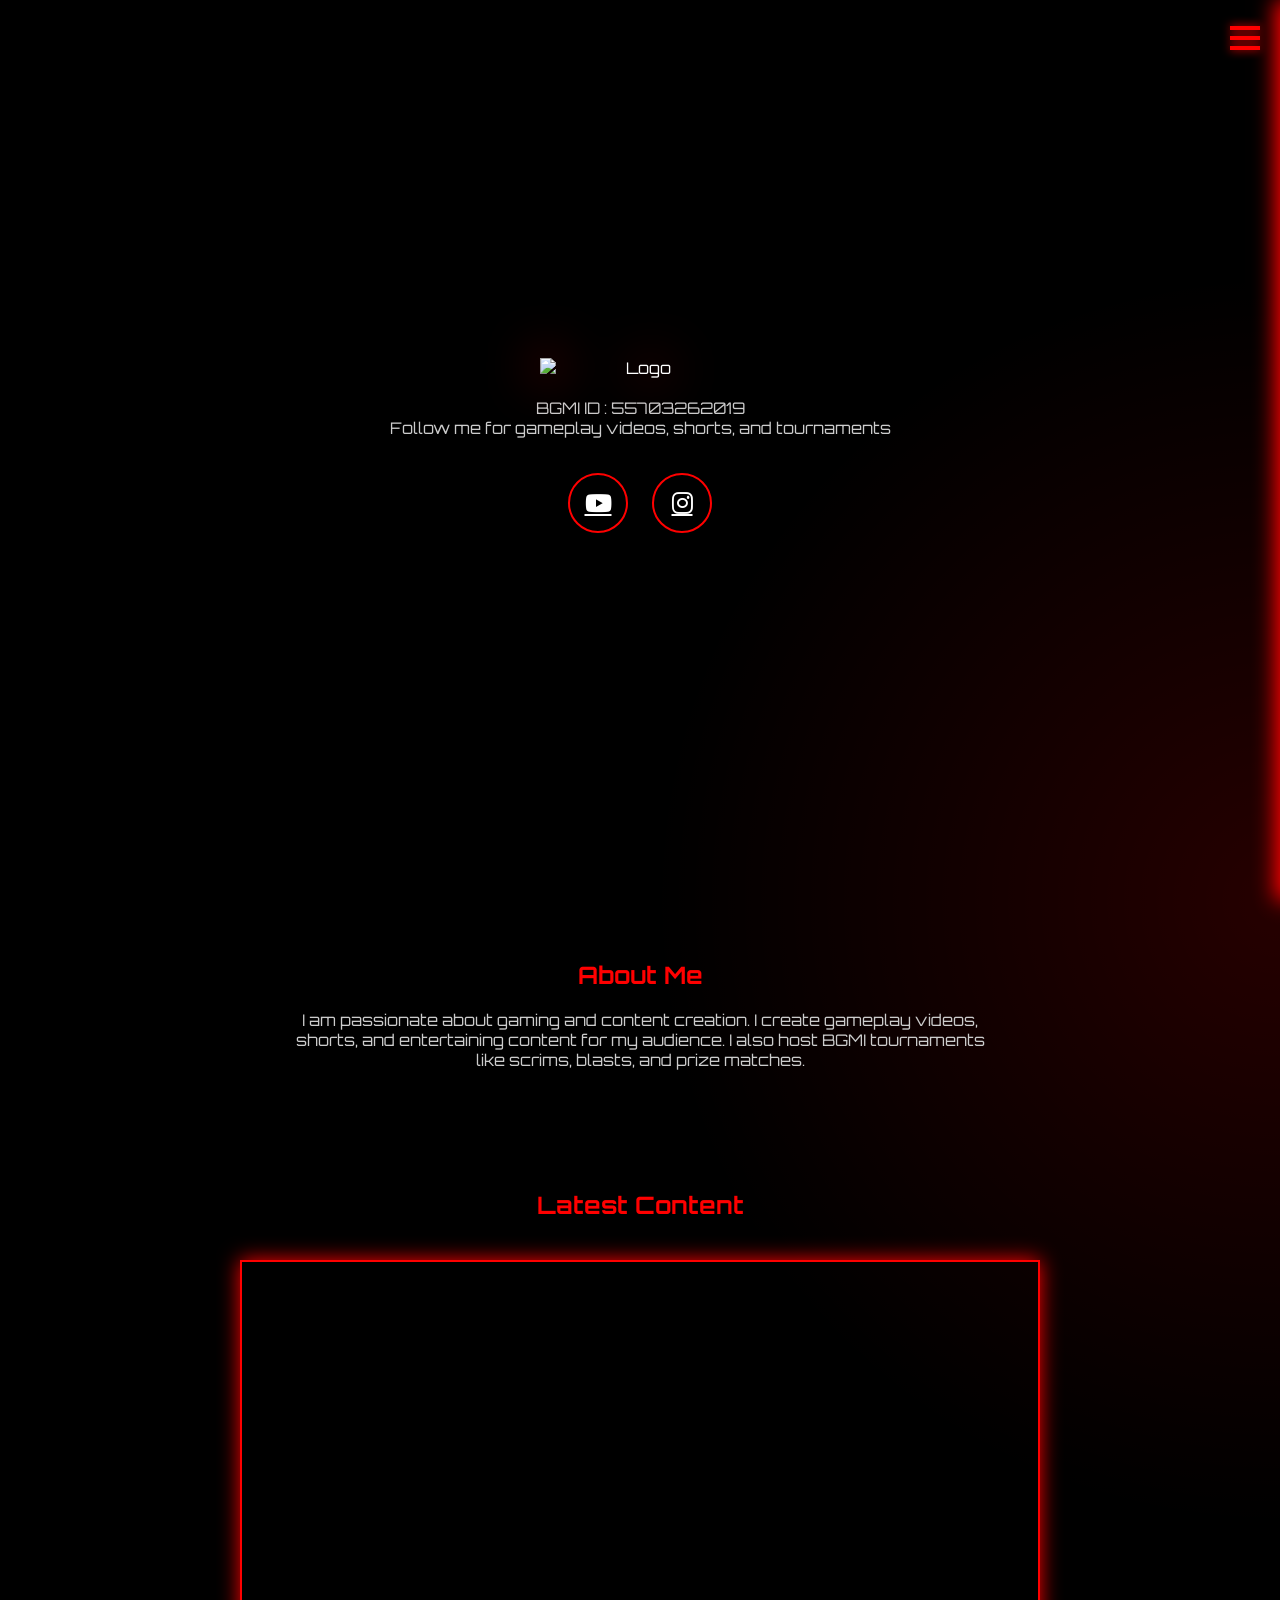
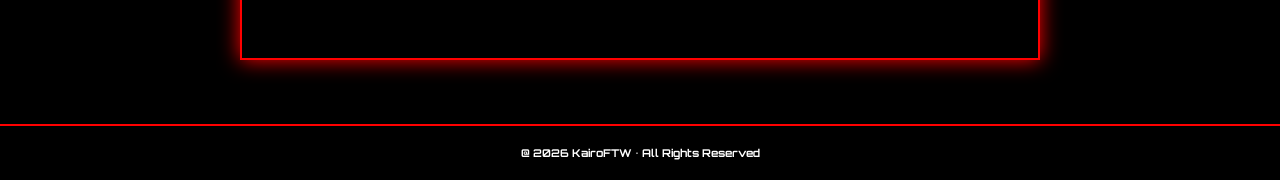
==== commit 84e7d4f7: "Update index.html" ====
--- a/index.html
+++ b/index.html
@@ -224,8 +224,7 @@
 <div class="hero">
     <img src="logo.jpg" class="logo" alt="Logo">
 
-    <p>BGMI ID : 
-    Follow me for gameplay videos, shorts, and tournaments </p>
+    <p>BGMI ID : 55703262019 </p><p>Follow me for gameplay videos, shorts, and tournaments </p>
 
     <div class="social">
         <a class="icon-btn" href="https://youtube.com/@kairoftw?si=6zq3mDofHkR5V3KF" target="_blank">
